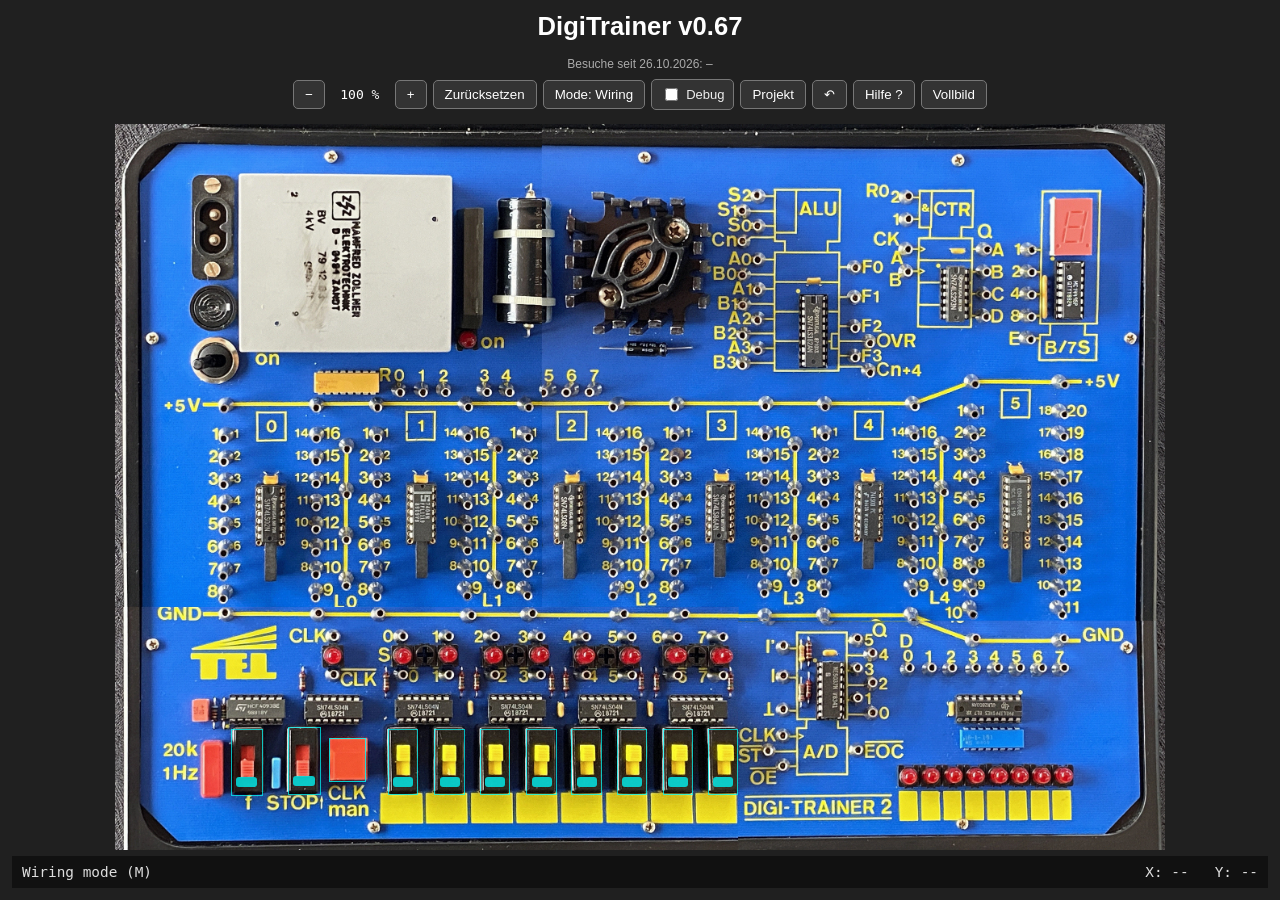
==== index.html @ b92efdc8 "DigiTrainer v0.67 – Add realistic power switch overlay - Added a photographic overlay for the main p" ====
<!DOCTYPE html>
<html lang="de">
<head>
<meta charset="UTF-8">
<meta name="viewport" content="width=device-width, initial-scale=1.0">
<title>DigiTrainer v0.67</title>
<link rel="stylesheet" href="css/digitrainer.css">
</head>
<body>
<main class="app">
<h1>DigiTrainer v0.67</h1>
<div id="visitor-counter">
  Besuche seit 26.10.2026:
  <span id="visitor-count">–</span>
</div>

<script>
fetch("https://digitrainer.goatcounter.com/counter//DigiTrainer.json")
  .then(response => response.json())
  .then(data => {
    document.getElementById("visitor-count").textContent =
      data.count;
  })
  .catch(error => console.error("Besucherzähler:", error));
</script>
<div class="toolbar">
  <button class="zoom-out" type="button" title="Verkleinern">−</button>
  <span class="zoom-value">100 %</span>
  <button class="zoom-in" type="button" title="Vergrößern">+</button>
  <button class="zoom-reset" type="button">Zurücksetzen</button>
  <button class="mode-toggle" type="button" aria-pressed="false">Mode: Wiring</button>
  <label class="debug-toggle" title="Pegelanzeige auf Kabeln und gelben Feldern"><input type="checkbox" id="debug-toggle"> Debug</label>
  <button class="help-toggle" type="button" aria-haspopup="dialog" aria-controls="help-dialog">Hilfe ?</button>
  <button class="fullscreen-toggle" type="button">Vollbild</button>
</div>
<button class="pseudo-fullscreen-exit" type="button" aria-label="Pseudo-Vollbild beenden">Vollbild beenden</button>
<div class="board-container">
  <div class="board-area">
    <img class="board" src="boards/itt-digitrainer2/board.jpg" alt="ITT Digi-Trainer 2" draggable="false">
    <svg class="wiring-layer"></svg>
    <div class="power-switch" title="Power ON/OFF"></div>
    <div class="power-led"></div>
  </div>
</div>
<div class="statusbar">
  <span class="status-message">Ready</span>
  <span class="coordinates">X: -- &nbsp; Y: --</span>
</div>
</main>
<dialog id="help-dialog" aria-labelledby="help-title">
  <div class="help-header">
    <strong id="help-title">DigiTrainer – Online-Hilfe</strong>
    <button type="button" id="help-close" aria-label="Hilfe schließen">✕</button>
  </div>
  <iframe class="help-frame" src="help.html" title="DigiTrainer Bedienungsanleitung"></iframe>
</dialog>
<script>
(() => {
  const dialog = document.getElementById('help-dialog');
  const open = document.querySelector('.help-toggle');
  const close = document.getElementById('help-close');
  open.addEventListener('click', () => dialog.showModal());
  close.addEventListener('click', () => dialog.close());
  dialog.addEventListener('click', (event) => { if (event.target === dialog) dialog.close(); });
})();
</script>
<script src="js/simulator.js?v=67"></script>
<script src="js/projekt.js"></script>
<script src="js/kabel.js"></script>
<!-- GoatCounter Besucherstatistik -->
<script data-goatcounter="https://digitrainer.goatcounter.com/count"
        async src="https://gc.zgo.at/count.js"></script>
</body>
</html>
---- css/digitrainer.css ----
html, body { margin:0; padding:0; width:100%; height:100%; }
body { background:#202020; color:white; font-family:Arial,Helvetica,sans-serif; }
.app { width:100%; height:100dvh; display:flex; flex-direction:column; align-items:center; box-sizing:border-box; padding:12px; }
h1 { margin:0 0 12px; font-size:1.6rem; font-weight:600; }
/* GoatCounter Besucherzähler */
#visitor-counter {
    color: #aaa;
    font-size: 12px;
    text-align: center;
    margin: 4px 0 8px;
}
.board-container {
    position: relative;
    flex: 1;
    min-height: 0;
    width: 100%;
    overflow: auto;

    display: flex;
    flex-direction: column;
    align-items: flex-start;
    justify-content: flex-start;

    overscroll-behavior: contain;
    background: #202020;
}
.board-area {
    position: relative;
    width: max-content;
    height: max-content;
    margin: auto;
    flex-shrink: 0;
}
.board { display:block; width:100%; height:100%; max-width:none; max-height:none; object-fit:fill; cursor:crosshair; touch-action:none; user-select:none; }
.wiring-layer { position:absolute; left:0; top:0; width:100%; height:100%; pointer-events:none; }
.power-switch {
    position: absolute;
    cursor: pointer;
    z-index: 10;
    background-repeat: no-repeat;
    background-size: 100% 100%;
}
.power-led { position:absolute; left:33.08%; top:28.97%; width:1.24%; height:2.05%; border-radius:50%; pointer-events:none; z-index:5; }
.power-led.on { background:#ff3030; box-shadow:0 0 6px 3px #ff2020,0 0 14px 6px rgba(255,0,0,.65); }
.coordinates { white-space:nowrap; }
.statusbar { flex-shrink:0; width:100%; box-sizing:border-box; display:flex; justify-content:space-between; align-items:center; gap:10px; min-height:32px; padding:6px 10px; background:#111; color:#ddd; font-family:monospace; font-size:.9rem; }
.toolbar { flex-shrink:0; display:flex; flex-wrap:wrap; align-items:center; justify-content:center; gap:6px; width:100%; padding:0 0 8px; box-sizing:border-box; }
.toolbar button { background:#333; color:white; border:1px solid #777; border-radius:5px; padding:6px 11px; cursor:pointer; touch-action:manipulation; }
.toolbar button:active { background:#555; }
.zoom-value { display:inline-block; min-width:58px; text-align:center; font:13px monospace; }
.board-container:fullscreen { background:#202020; width:100vw; height:100vh; overflow:auto; }
@media (max-width:600px) { .app { padding:5px; } h1 { font-size:1.1rem; margin-bottom:5px; } .statusbar { font-size:.7rem; padding:5px; } .toolbar { padding-bottom:5px; } }

/* iPhone: Pseudo-Vollbild, ohne Eingriff in die Board-Overlays */
.pseudo-fullscreen-exit { display:none; }
body.pseudo-fullscreen { overflow:hidden; }
body.pseudo-fullscreen .app { position:fixed; inset:0; width:100%; height:100dvh; padding:0; z-index:100; background:#202020; }
body.pseudo-fullscreen h1, body.pseudo-fullscreen .toolbar { display:none; }
body.pseudo-fullscreen .board-container { flex:1; min-height:0; width:100%; }
body.pseudo-fullscreen .pseudo-fullscreen-exit { display:block; position:fixed; top:calc(env(safe-area-inset-top, 0px) + 8px); right:calc(env(safe-area-inset-right, 0px) + 8px); z-index:200; padding:8px 12px; color:white; background:rgba(20,20,20,.85); border:1px solid #aaa; border-radius:6px; font:14px Arial,sans-serif; touch-action:manipulation; }
body.pseudo-fullscreen .statusbar { padding-bottom:max(5px, env(safe-area-inset-bottom, 0px)); } 

/* v0.62: Online-Hilfe als modales Fenster */
#help-dialog { box-sizing:border-box; width:min(760px,calc(100vw - 24px)); height:min(680px,calc(100dvh - 24px)); max-height:calc(100dvh - 24px); padding:0; border:1px solid #777; border-radius:8px; background:#242424; color:#fff; box-shadow:0 12px 50px #000b; overflow:hidden; }
#help-dialog::backdrop { background:rgba(0,0,0,.70); }
.help-header { display:flex; align-items:center; justify-content:space-between; gap:12px; padding:10px 14px; background:#303030; border-bottom:1px solid #555; font-size:1rem; }
#help-close { background:#444; color:white; border:1px solid #777; border-radius:5px; padding:6px 11px; cursor:pointer; }
.help-frame { display:block; width:100%; height:calc(100% - 51px); border:0; background:#242424; }

/* v0.63: optionale Pegelvisualisierung */
.debug-toggle { display:inline-flex; align-items:center; gap:5px; color:#eee; font-size:13px; padding:5px 9px; border:1px solid #777; border-radius:5px; background:#333; cursor:pointer; user-select:none; }
.debug-toggle input { accent-color:#39ff14; cursor:pointer; }
.logic-label-layer { position:absolute; inset:0; pointer-events:none; }
.logic-label { position:absolute; display:flex; align-items:center; justify-content:center; color:#111; font-family:Arial,sans-serif; font-weight:800; line-height:1; pointer-events:none; }
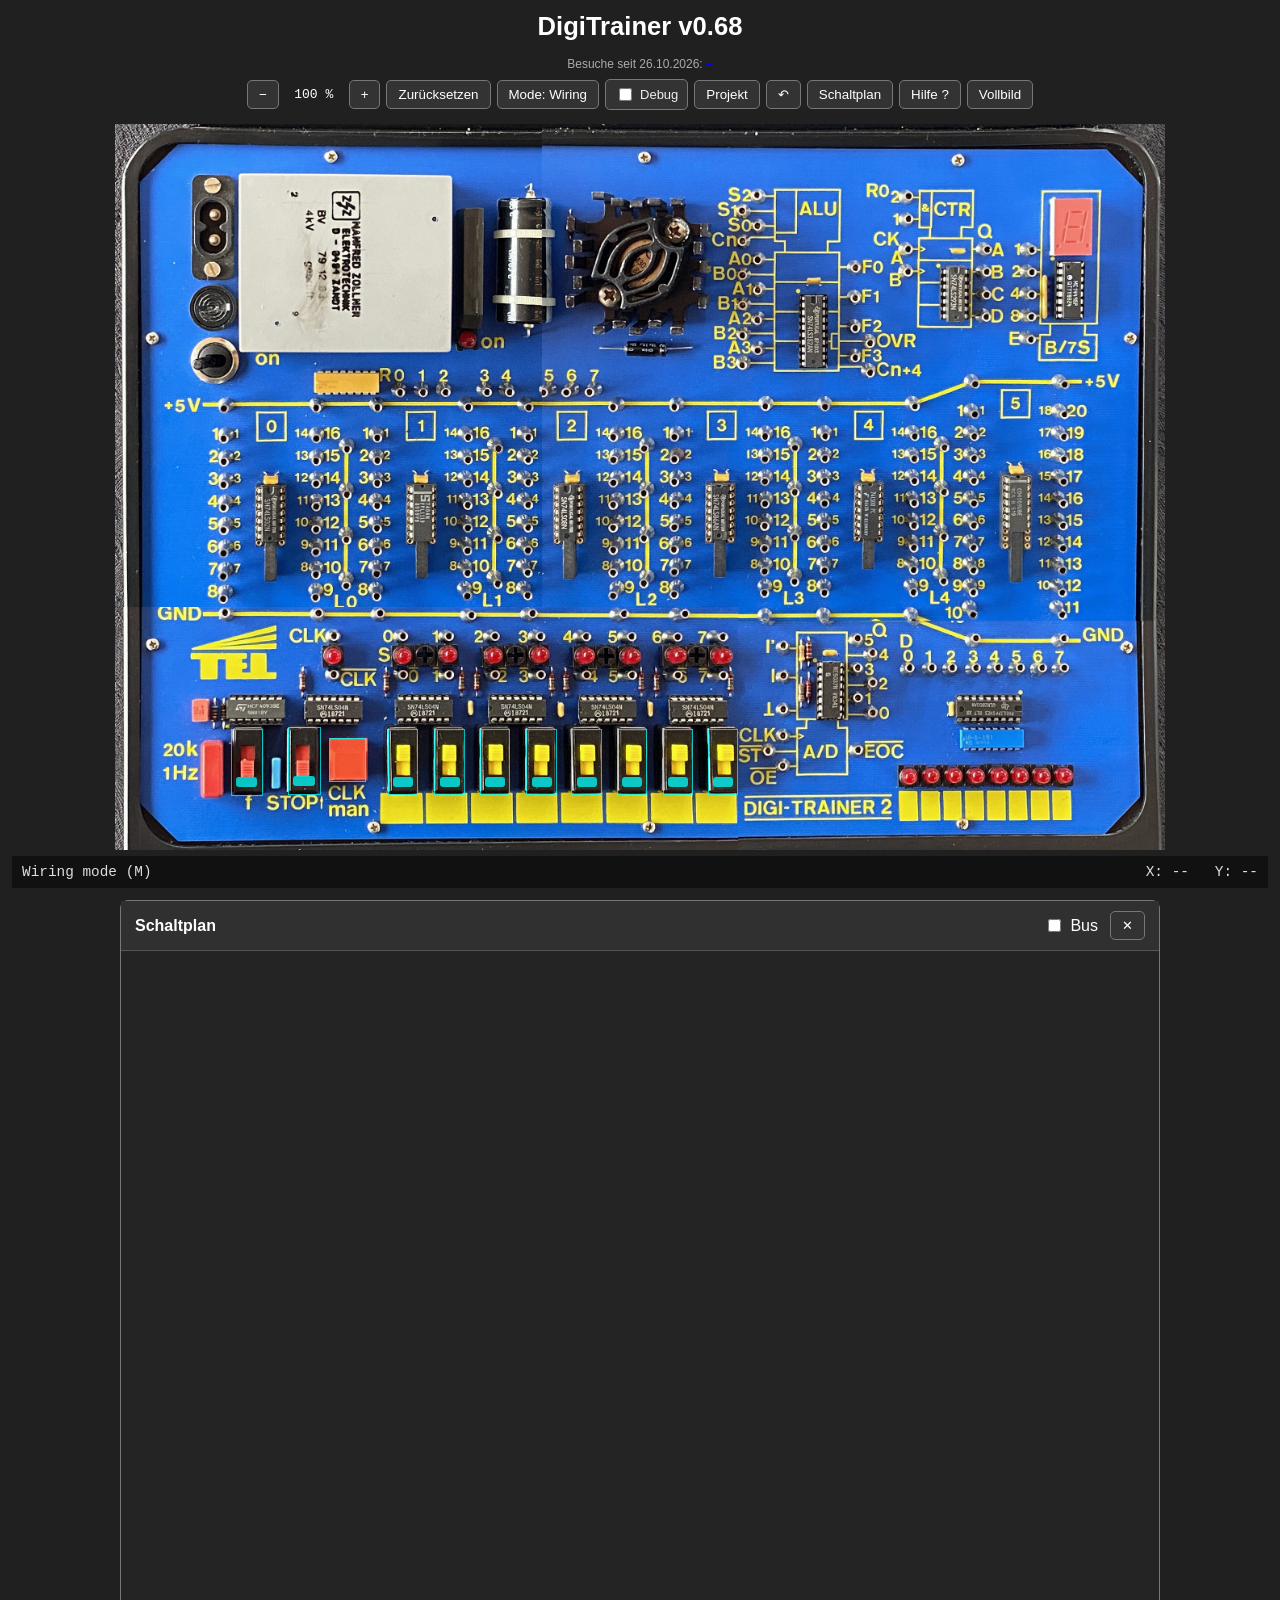
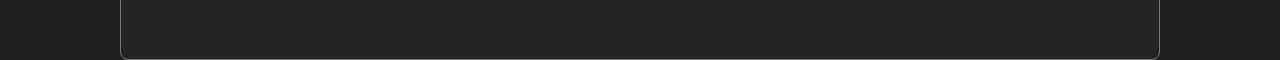
==== commit 16d5c82e: "Schaltplan aus der Verdrahtung zeichnen. Der Bus ist standardmäßig aus. Manfreds Beispielprojekte la" ====
--- a/index.html
+++ b/index.html
@@ -3,15 +3,20 @@
 <head>
 <meta charset="UTF-8">
 <meta name="viewport" content="width=device-width, initial-scale=1.0">
-<title>DigiTrainer v0.67</title>
+<title>DigiTrainer v0.68</title>
 <link rel="stylesheet" href="css/digitrainer.css">
 </head>
 <body>
 <main class="app">
-<h1>DigiTrainer v0.67</h1>
+<h1>DigiTrainer v0.68</h1>
 <div id="visitor-counter">
   Besuche seit 26.10.2026:
-  <span id="visitor-count">–</span>
+  <a href="https://digitrainer.goatcounter.com/"
+     target="_blank"
+     rel="noopener noreferrer"
+     title="Besucherstatistik anzeigen">
+    <span id="visitor-count">–</span>
+  </a>
 </div>
 
 <script>
@@ -64,9 +69,10 @@
   dialog.addEventListener('click', (event) => { if (event.target === dialog) dialog.close(); });
 })();
 </script>
-<script src="js/simulator.js?v=67"></script>
+<script src="js/simulator.js?v=68"></script>
 <script src="js/projekt.js"></script>
 <script src="js/kabel.js"></script>
+<script src="js/schaltplan.js"></script>
 <!-- GoatCounter Besucherstatistik -->
 <script data-goatcounter="https://digitrainer.goatcounter.com/count"
         async src="https://gc.zgo.at/count.js"></script>
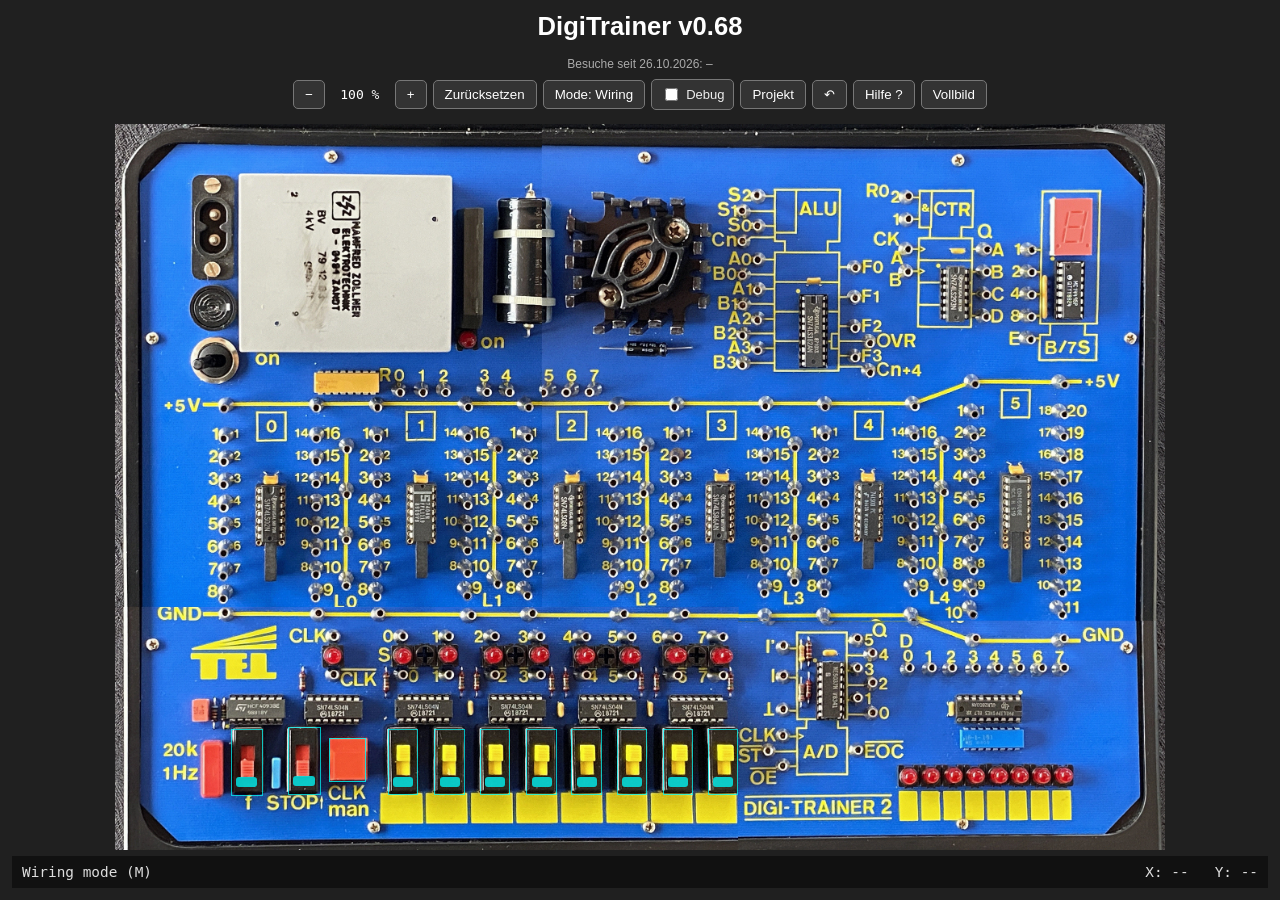
==== commit 26a9d6b3: "DigiTrainer v0.68 – Projektverwaltung verbessert Überschrift „Meine Projekte“ zur besseren Untersche" ====
--- a/index.html
+++ b/index.html
@@ -11,12 +11,7 @@
 <h1>DigiTrainer v0.68</h1>
 <div id="visitor-counter">
   Besuche seit 26.10.2026:
-  <a href="https://digitrainer.goatcounter.com/"
-     target="_blank"
-     rel="noopener noreferrer"
-     title="Besucherstatistik anzeigen">
-    <span id="visitor-count">–</span>
-  </a>
+  <span id="visitor-count">–</span>
 </div>
 
 <script>
@@ -72,7 +67,6 @@
 <script src="js/simulator.js?v=68"></script>
 <script src="js/projekt.js"></script>
 <script src="js/kabel.js"></script>
-<script src="js/schaltplan.js"></script>
 <!-- GoatCounter Besucherstatistik -->
 <script data-goatcounter="https://digitrainer.goatcounter.com/count"
         async src="https://gc.zgo.at/count.js"></script>
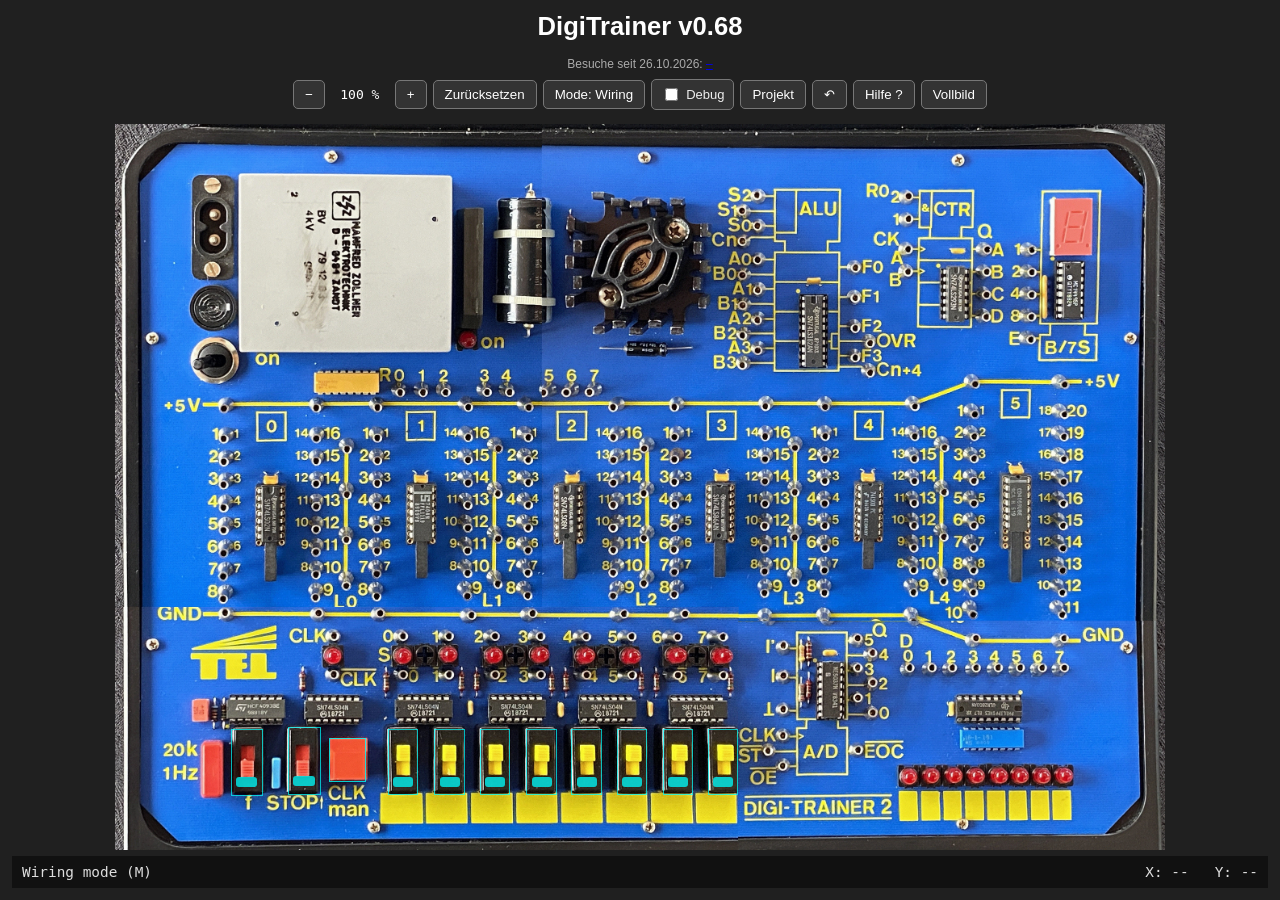
==== commit 7f7b3172: "Update visitor count display with link to statistics" ====
--- a/index.html
+++ b/index.html
@@ -11,7 +11,12 @@
 <h1>DigiTrainer v0.68</h1>
 <div id="visitor-counter">
   Besuche seit 26.10.2026:
-  <span id="visitor-count">–</span>
+  <a href="https://digitrainer.goatcounter.com/user/new"
+     target="_blank"
+     rel="noopener noreferrer"
+     title="Besucherstatistik anzeigen">
+    <span id="visitor-count">–</span>
+  </a>
 </div>
 
 <script>
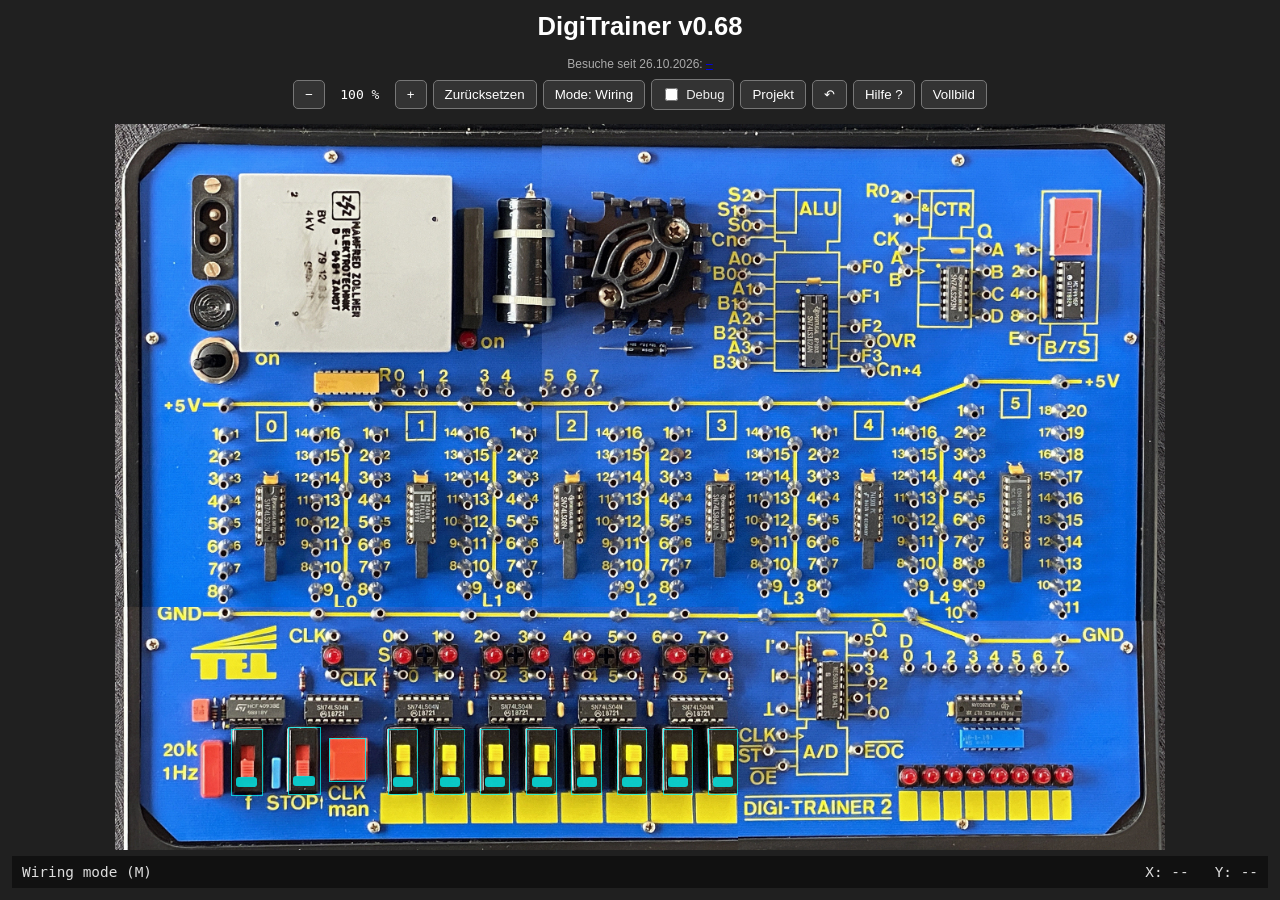
==== commit c3e0fe39: "Update visitor counter link in index.html" ====
--- a/index.html
+++ b/index.html
@@ -11,7 +11,7 @@
 <h1>DigiTrainer v0.68</h1>
 <div id="visitor-counter">
   Besuche seit 26.10.2026:
-  <a href="https://digitrainer.goatcounter.com/user/new"
+  <a href="https://digitrainer.goatcounter.com/"
      target="_blank"
      rel="noopener noreferrer"
      title="Besucherstatistik anzeigen">
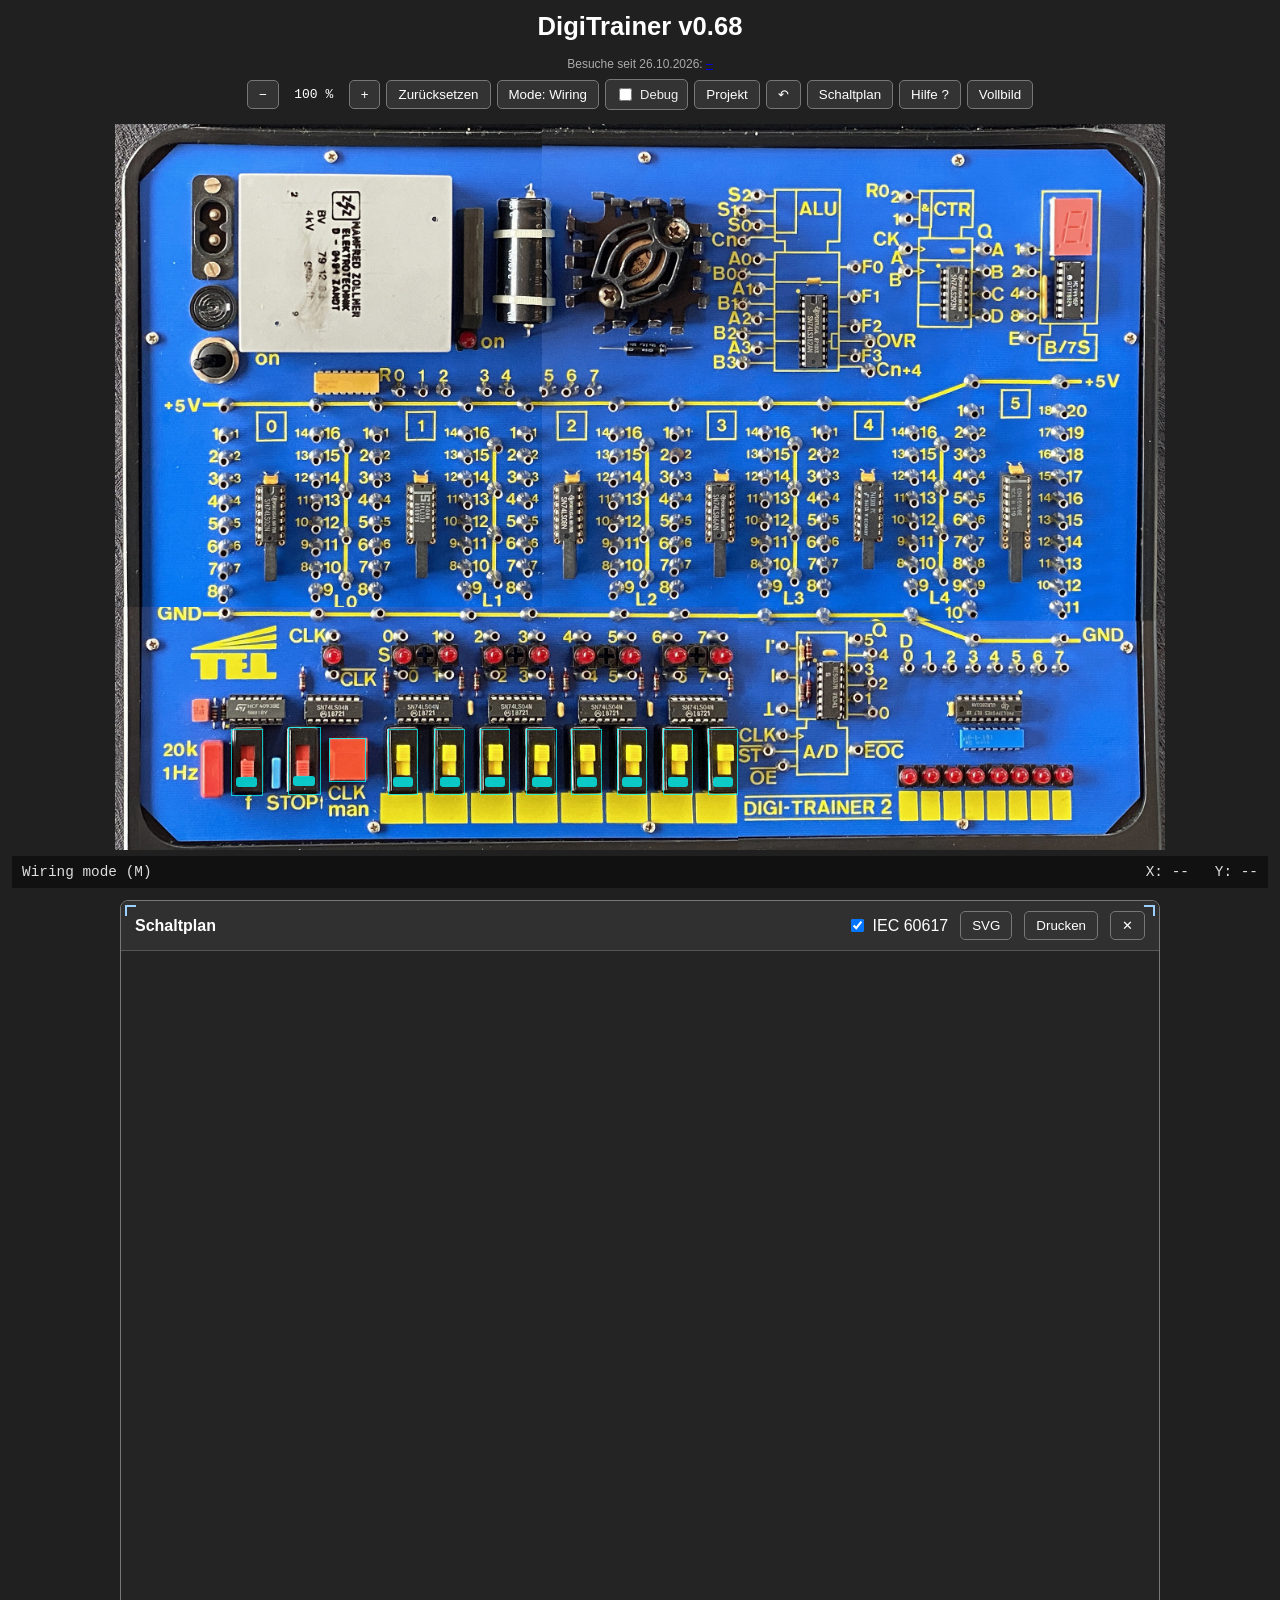
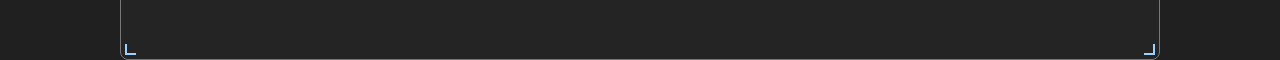
==== commit 487e406f: "Merge 59949f060233c380205d8891ba4f49d00840052a into 03d3d5a12a91ec9acbd541e25c80d979a007f643" ====
--- a/index.html
+++ b/index.html
@@ -72,6 +72,7 @@
 <script src="js/simulator.js?v=68"></script>
 <script src="js/projekt.js"></script>
 <script src="js/kabel.js"></script>
+<script src="js/schaltplan.js"></script>
 <!-- GoatCounter Besucherstatistik -->
 <script data-goatcounter="https://digitrainer.goatcounter.com/count"
         async src="https://gc.zgo.at/count.js"></script>
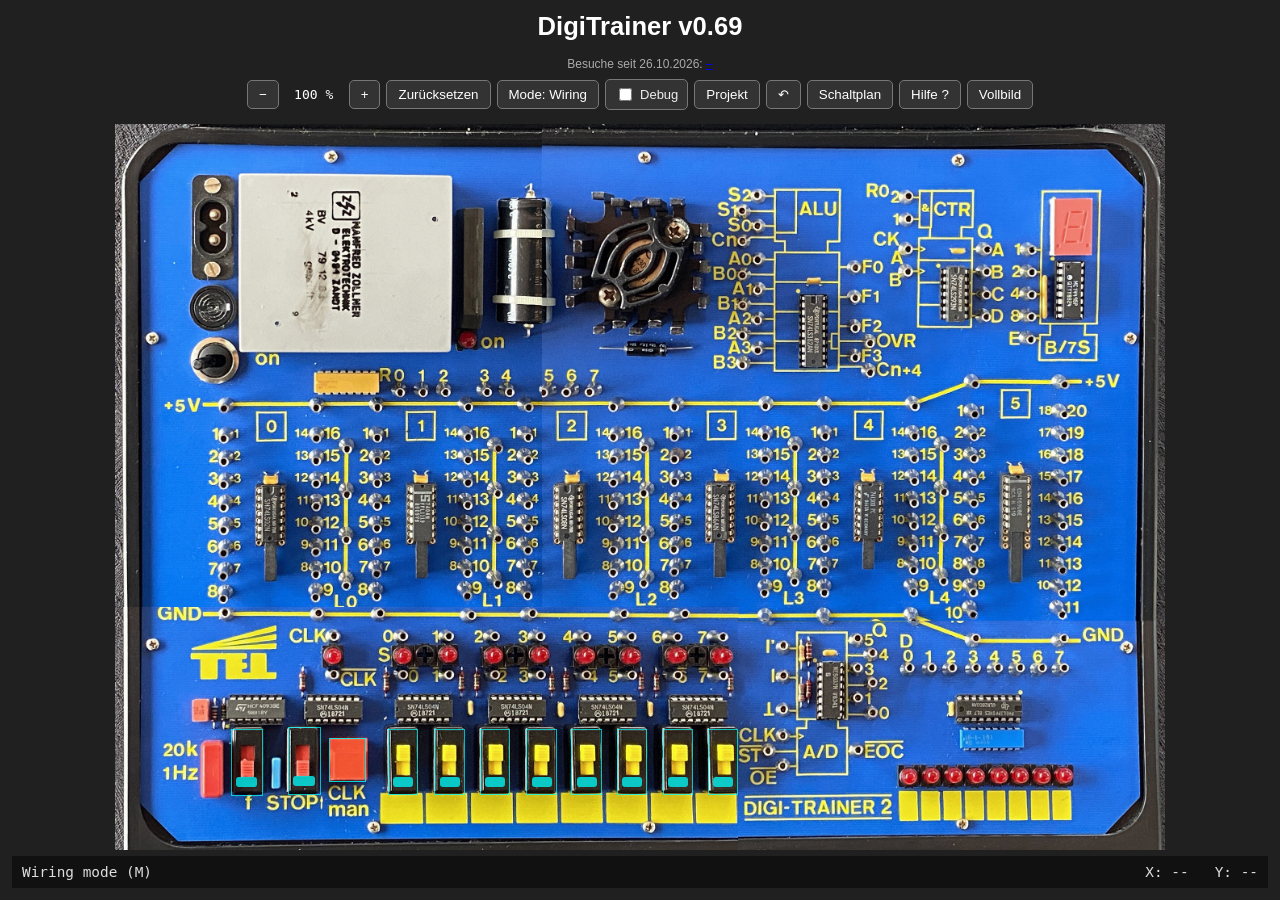
==== commit 688defcd: "Update title and version to v0.69 in index.html" ====
--- a/index.html
+++ b/index.html
@@ -3,12 +3,12 @@
 <head>
 <meta charset="UTF-8">
 <meta name="viewport" content="width=device-width, initial-scale=1.0">
-<title>DigiTrainer v0.68</title>
+<title>DigiTrainer v0.69</title>
 <link rel="stylesheet" href="css/digitrainer.css">
 </head>
 <body>
 <main class="app">
-<h1>DigiTrainer v0.68</h1>
+<h1>DigiTrainer v0.69</h1>
 <div id="visitor-counter">
   Besuche seit 26.10.2026:
   <a href="https://digitrainer.goatcounter.com/"
@@ -69,7 +69,7 @@
   dialog.addEventListener('click', (event) => { if (event.target === dialog) dialog.close(); });
 })();
 </script>
-<script src="js/simulator.js?v=68"></script>
+<script src="js/simulator.js?v=69"></script>
 <script src="js/projekt.js"></script>
 <script src="js/kabel.js"></script>
 <script src="js/schaltplan.js"></script>
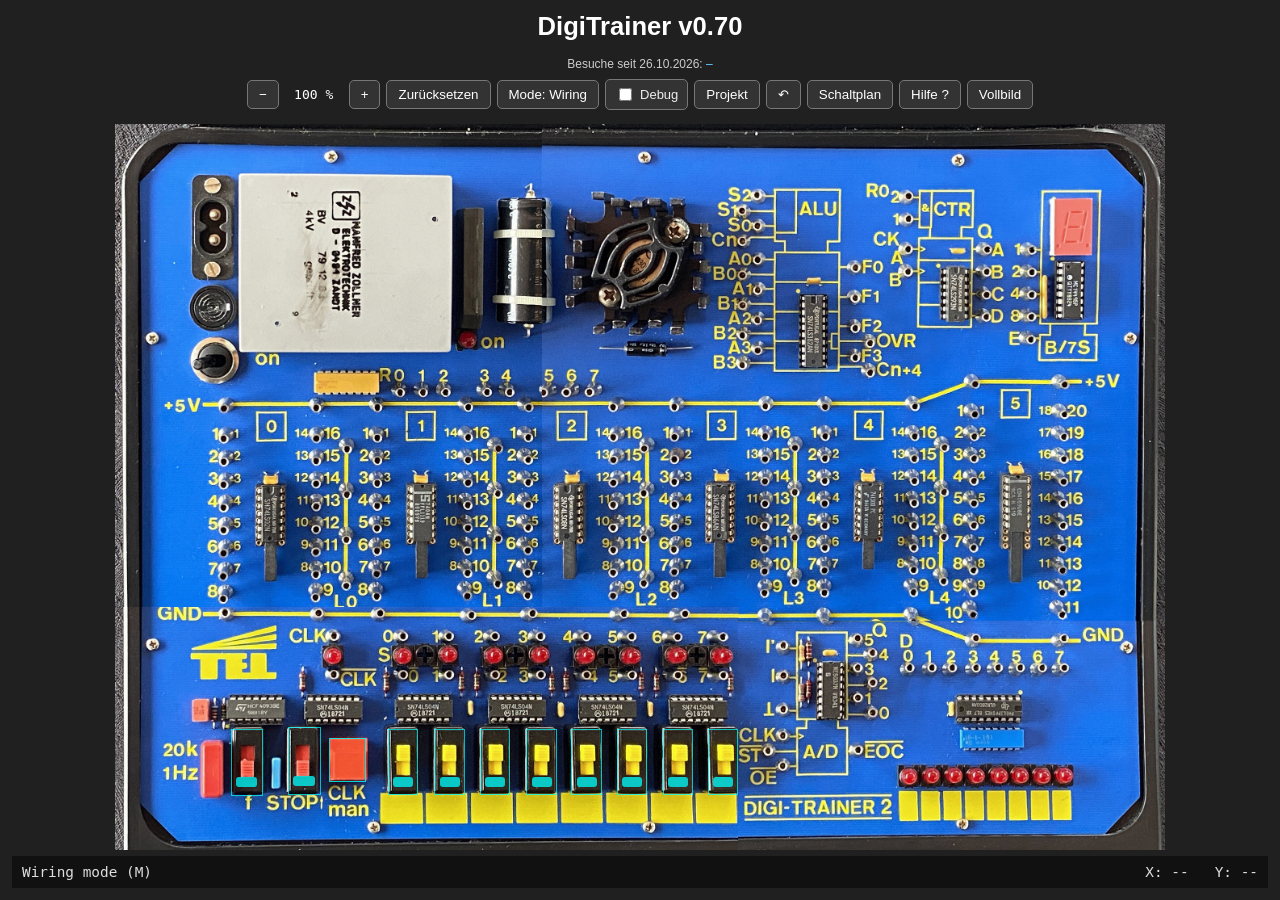
==== commit addd46fc: "DigiTrainer v0.70: Offline project library and TEL board rename" ====
--- a/index.html
+++ b/index.html
@@ -3,12 +3,12 @@
 <head>
 <meta charset="UTF-8">
 <meta name="viewport" content="width=device-width, initial-scale=1.0">
-<title>DigiTrainer v0.69</title>
+<title>DigiTrainer v0.70</title>
 <link rel="stylesheet" href="css/digitrainer.css">
 </head>
 <body>
 <main class="app">
-<h1>DigiTrainer v0.69</h1>
+<h1>DigiTrainer v0.70</h1>
 <div id="visitor-counter">
   Besuche seit 26.10.2026:
   <a href="https://digitrainer.goatcounter.com/"
@@ -41,7 +41,7 @@
 <button class="pseudo-fullscreen-exit" type="button" aria-label="Pseudo-Vollbild beenden">Vollbild beenden</button>
 <div class="board-container">
   <div class="board-area">
-    <img class="board" src="boards/itt-digitrainer2/board.jpg" alt="ITT Digi-Trainer 2" draggable="false">
+    <img class="board" src="boards/tel-digitrainer2/board.jpg" alt="TEL Digi-Trainer 2" draggable="false">
     <svg class="wiring-layer"></svg>
     <div class="power-switch" title="Power ON/OFF"></div>
     <div class="power-led"></div>
@@ -69,7 +69,7 @@
   dialog.addEventListener('click', (event) => { if (event.target === dialog) dialog.close(); });
 })();
 </script>
-<script src="js/simulator.js?v=69"></script>
+<script src="js/simulator.js?v=70"></script>
 <script src="js/projekt.js"></script>
 <script src="js/kabel.js"></script>
 <script src="js/schaltplan.js"></script>
--- a/css/digitrainer.css
+++ b/css/digitrainer.css
@@ -4,10 +4,22 @@
 h1 { margin:0 0 12px; font-size:1.6rem; font-weight:600; }
 /* GoatCounter Besucherzähler */
 #visitor-counter {
-    color: #aaa;
+    color: #ccc;
     font-size: 12px;
     text-align: center;
     margin: 4px 0 8px;
+}
+
+/* Besucherzahl als Link */
+#visitor-counter a,
+#visitor-counter a:visited {
+    color: #66ccff;
+    text-decoration: none;
+}
+
+#visitor-counter a:hover {
+    color: #ffffff;
+    text-decoration: underline;
 }
 .board-container {
     position: relative;
